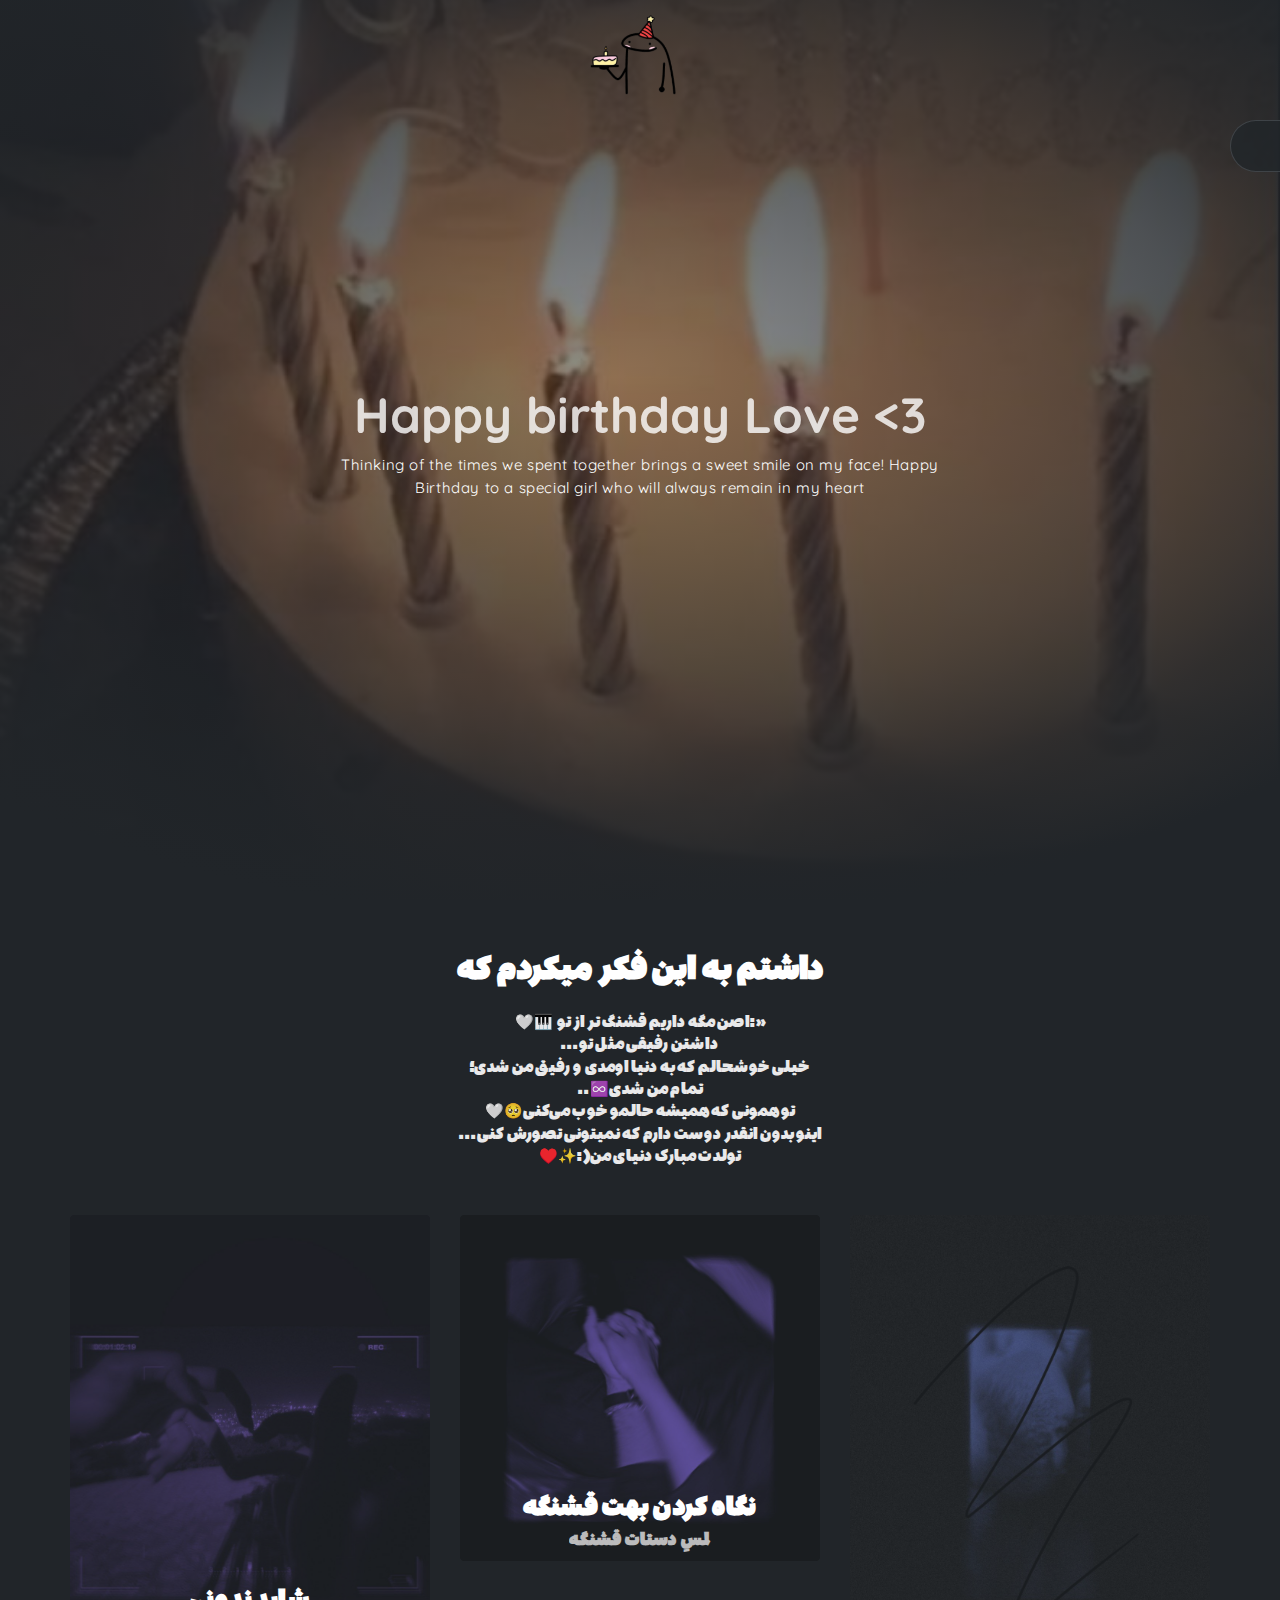
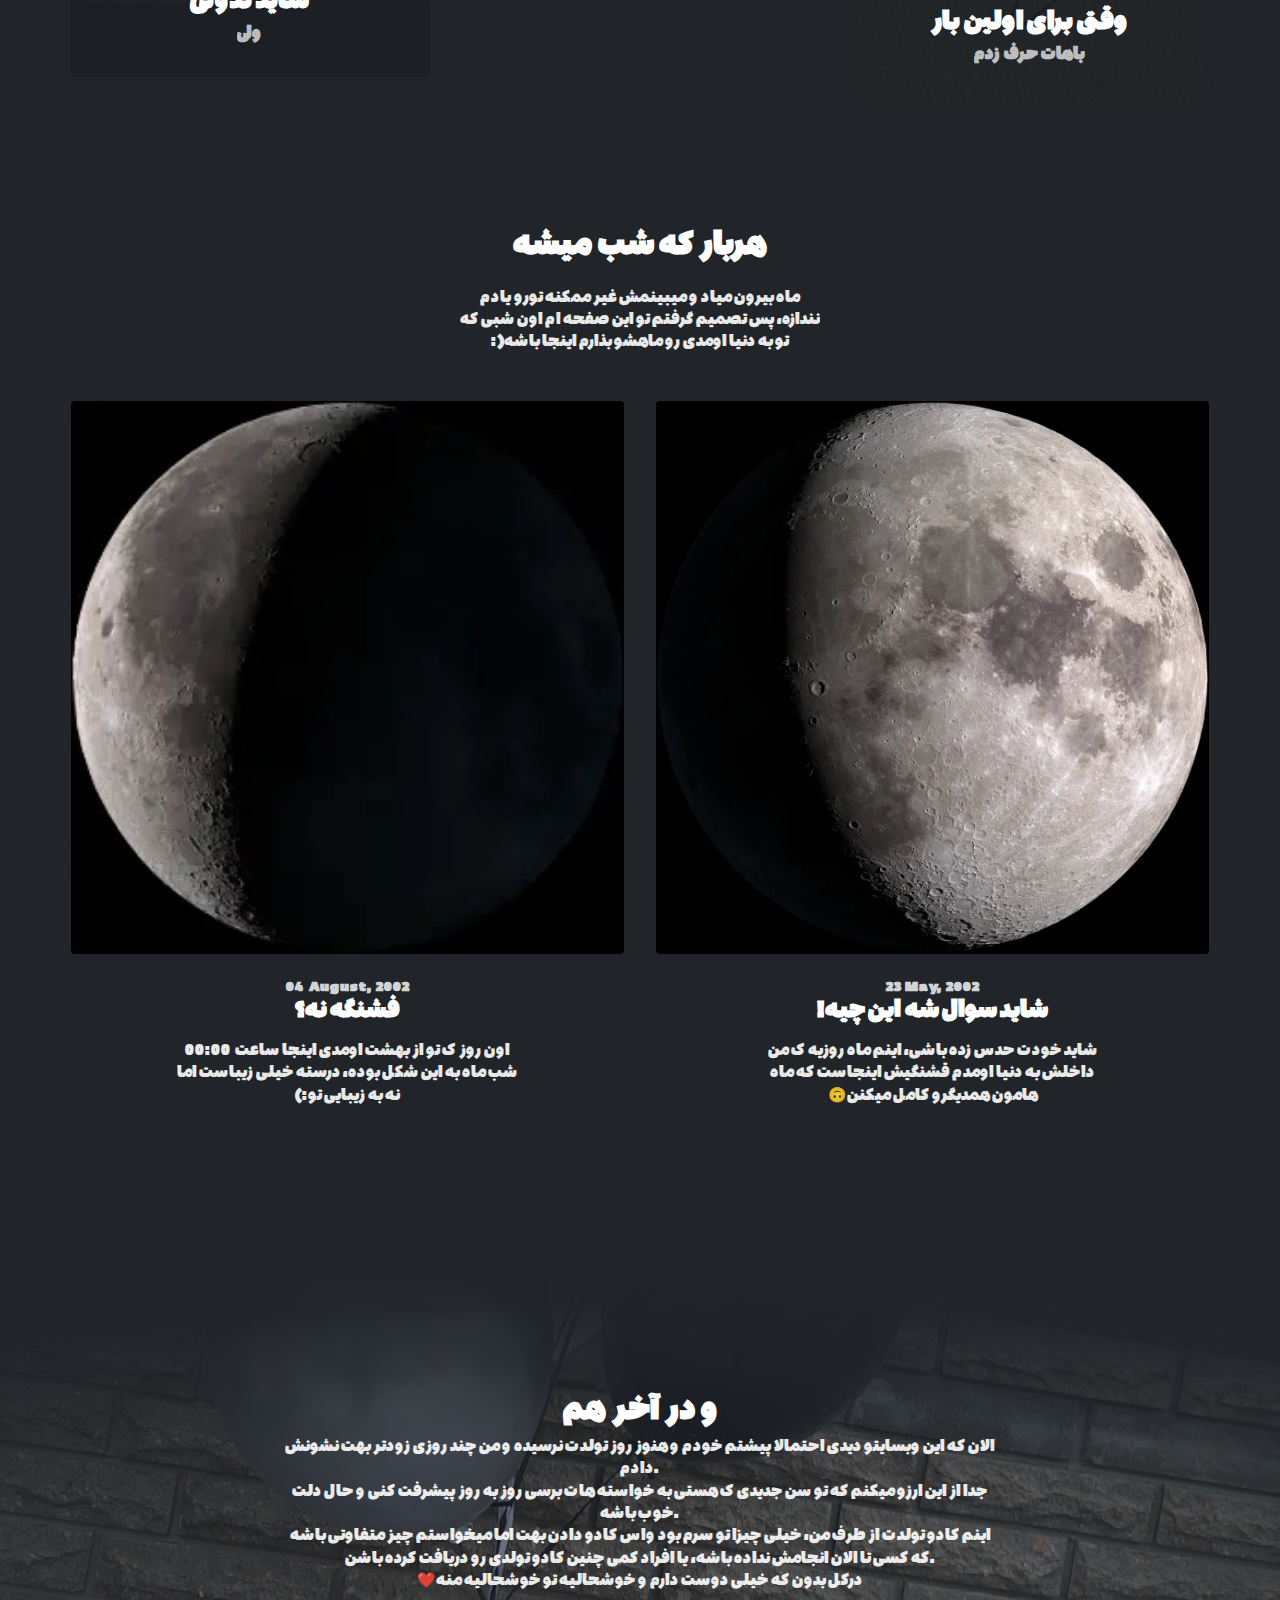
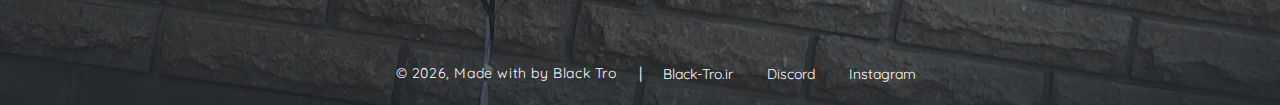
==== elina/index.html @ d447a55f "Add files via upload" ====
<!DOCTYPE html>
<html lang="en">
<head>
	<meta charset="utf-8">
    <meta name="viewport" content="width=device-width, initial-scale=1, shrink-to-fit=no">
    <meta name="description" content="Start your development with Dorang landing page.">
    <meta name="author" content="Devcrud">
    <title>Happy birthday Sahel :)</title>
    <!-- font icons -->
    <link rel="stylesheet" href="assets/vendors/themify-icons/css/themify-icons.css">
    <link rel="icon" type="image/jpg" href="assets/imgs/icon.jpg" />

    <!-- Bootstrap + Dorang main styles -->
	<link rel="stylesheet" href="assets/css/dorang.css">
    <style>
        @font-face {
            font-family: fedra;
            src: url(assets/fonts/Fedra.ttf);
        }
    </style>

</head>
<body data-spy="scroll" data-target=".navbar" data-offset="40" id="home" class="dark-theme">
    
    <!-- page navbar -->
    <nav class="page-navbar" data-spy="affix" data-offset-top="10">
        <ul class="nav-navbar container">
            <!-- <li class="nav-item"><a href="#" class="nav-link">Home</a></li>
            <li class="nav-item"><a href="#" class="nav-link">Explore</a></li> -->
            <li class="nav-item"><img src="assets/imgs/icon_fun.png" style="width: 100px;"></a></li>
            <!-- <li class="nav-item"><a href="#" class="nav-link">Journal</a></li>
            <li class="nav-item search">
                <a href="javascript:void(0)" class="nav-link search-toggle"><i class="ti-search"></i> Search</a>
                <div class="search-wrapper">
                    <form>
                        <input type="search" class="form-control" name="" placeholder="hit enter to search">
                    </form>
                </div>
            </li> -->
        </ul>
    </nav><!-- end of page navbar -->

    <div class="theme-selector">
        <a href="javascript:void(0)" class="spinner">
            <i class="ti-paint-bucket"></i>
        </a>
        <div class="body">
            <a href="javascript:void(0)" class="light"></a>
            <a href="javascript:void(0)" class="dark"></a>
        </div>
    </div>  

    <!-- page header -->
    <header class="header">
        <div class="overlay"></div>
        <div class="header-content">
            <h1 class="header-title">Happy birthday Love <3</h1>
            <p class="header-subtitle">Thinking of the times
                we spent together
                brings a sweet smile
                on my face!
                Happy Birthday
                to a special girl
                who will always
                remain in my heart</p>

            <!-- <button class="btn btn-theme-color modal-toggle"><i class="ti-control-play text-danger"></i> Watch Video</button> -->

        </div>
    </header><!-- end of page header -->

    <!-- modal -->
    <div class="modalBox">
        <div class="modalBox-body">
            <iframe width="100%" height="450px" class="border-0" 
            src="https://www.youtube.com/embed/tgbNyZ7vqY?controls=0">
            </iframe>
        </div>          
    </div><!-- end of modal -->

    <!-- page container -->
    <div class="container page-container">
        <div class="col-md-10 col-lg-8 m-auto" style="font-family: fedra;">
            <h6 class="title mb-4">داشتم به این فکر میکردم که</h6>
            <p class="mb-5"> 🤍🎹 اصن مگه داریم قشنگ تر از تو:» <br>

                ...داشتن رفیقی مثل تو <br>
                
                خیلی خوشحالم که به دنیا اومدی و رفیق من شدی؛<br>
                
                 ..♾️تمام من شدی<br>
                
                 🤍🥺تو همونی که همیشه حالمو خوب می‌کنی<br>
                
                 ...اینو بدون انقدر دوست دارم که نمیتونی  تصورش کنی<br>
                
                 ♥️✨:)تولدت مبارک دنیای من</p>
        </div>  

        <!-- row -->
        <div class="row mb-4">
            <div class="col-md-4">
                <a href="javascript:void(0)" class="overlay-img">
                    <img src="assets/imgs/img1.jpg" alt="Download free bootstrap 4 landing page, free boootstrap 4 templates, Download free bootstrap 4.1 landing page, free boootstrap 4.1.1 templates, weber Landing page">  
                    <div class="overlay"></div> 
                    <div class="des" style="font-family: fedra;">
                        <h1 class="title">شاید ندونی</h1>
                        <h6 class="subtitle">ولی</p>
                        <p>تنها دلخوشیم تو این زندگی فقط بودن توعه ؛<br>
                            🦋💙!...آره خود تو</p>
                    </div>          
                </a>
            </div>
            <div class="col-md-4">
                <a href="javascript:void(0)" class="overlay-img">
                    <img src="assets/imgs/img2.jpg" alt="Download free bootstrap 4 landing page, free boootstrap 4 templates, Download free bootstrap 4.1 landing page, free boootstrap 4.1.1 templates, weber Landing page">  
                    <div class="overlay"></div> 
                    <div class="des" style="font-family: fedra;">
                        <h1 class="title">نگاه کردن بهت قشنگه</h1>
                        <h6 class="subtitle">لمسِ دستات قشنگه</p>
                        <p>بغل کردنت قشنگه، بوسیدنت قشنگه، همه چیت قشنگه، اصن تو یه پَک کامل از قشنگی های این دنیایی</p><p>💜✨</p>
                    </div>          
                </a>
            </div>
            <div class="col-md-4">
                <a href="javascript:void(0)" class="overlay-img">
                    <img src="assets/imgs/img3.jpg" alt="Download free bootstrap 4 landing page, free boootstrap 4 templates, Download free bootstrap 4.1 landing page, free boootstrap 4.1.1 templates, weber Landing page">  
                    <div class="overlay"></div> 
                    <div class="des" style="font-family: fedra;">
                        <h1 class="title">وقتی برای اولین بار</h1>
                        <h6 class="subtitle">باهات حرف زدم</p>
                        </p>فکرشم نمیکردم  قراره یه روزی انقدر
                        <br> <<<❤️...واسم مهم شی</p>
                    </div>          
                </a>
            </div>          
        </div><!-- end of row -->

        <!-- <a href="#">Load More <i class="ti-angle-double-right angle"></i></a> -->


        <div class="col-md-10 col-lg-8 m-auto" style="font-family: fedra;">
            <h6 class="title mb-4 mt-5 pt-5">هربار که شب میشه</h6>
            <p class="mb-5">ماه بیرون میاد و میبینمش غیر ممکنه تورو یادم<br> نندازه، پس تصمیم گرفتم تو این صفحه ام اون شبی که<br> :)تو به دنیا اومدی رو ماهشو بذارم اینجا باشه</p>
        </div>

        <!-- row -->
        <div class="row mb-5" style="font-family: fedra;">
            <div class="col-md-6">
                <a href="javascript:void(0)" class="card">
                    <img src="assets/imgs/sahelmoon.webp" class="card-img" alt="Download free bootstrap 4 landing page, free boootstrap 4 templates, Download free bootstrap 4.1 landing page, free boootstrap 4.1.1 templates, weber Landing page">
                    <div class="card-body">
                        <h6 class="card-subtitle">04 August, 2002</h6>
                        <h3 class="card-title">فشنگه نه؟</h3>
                        <p>اون روز ک تو از بهشت اومدی اینجا ساعت 00:00<br> شب ماه به این شکل بوده، درسته خیلی زیباست اما<br> (:نه به زیبایی تو</p>
                    </div>                  
                </a>
            </div>  
            <div class="col-md-6">
                <a href="javascript:void(0)" class="card">
                    <img src="assets/imgs/blacktromoon.webp" class="card-img" alt="Download free bootstrap 4 landing page, free boootstrap 4 templates, Download free bootstrap 4.1 landing page, free boootstrap 4.1.1 templates, weber Landing page">
                    <div class="card-body">
                        <h6 class="card-subtitle">23 May, 2002</h6>
                        <h3 class="card-title">!شاید سوال شه این چیه</h3>
                        <p>شاید خودت حدس زده باشی، اینم ماه روزیه ک من<br> داخلش به دنیا اومدم قشنگیش اینجاست که ماه<br> 🙃هامون همدیگرو کامل میکنن</p>
                    </div>                  
                </a>
            </div>  
        </div><!-- end of row -->

     <!--    <a href="#">All Posts <i class="ti-angle-double-right angle"></i></a> -->

    </div> <!-- end of page container -->

    <!--footer & pre footer -->
    <div class="contact-section">
        <div class="overlay"></div>
        <!-- container -->
        <div class="container">
            <div class="col-md-10 col-lg-8 m-auto" style="font-family: fedra;">
                <h6 class="title mb-2">و در آخر هم</h6>
                <p class="mb-5">الان که این وبسایتو دیدی احتمالا پیشتم خودم و هنوز روز تولدت نرسیده و من چند روزی زودتر بهت نشونش دادم.<br> جدا از این ارزو میکنم که تو سن جدیدی ک هستی به خواسته هات برسی روز به روز پیشرفت کنی و حال دلت خوب باشه.<br> اینم کادو تولدت از طرف من، خیلی چیزا تو سرم بود واس کادو دادن بهت اما میخواستم چیز متفاوتی باشه که کسی تا الان انجامش نداده باشه، یا افراد کمی چنین کادو تولدی رو دریافت کرده باشن.<br> ❤️درکل بدون که خیلی دوست دارم و خوشحالیه تو خوشحالیه منه</p>
                <!-- <form action="" class="form-group">
                    <input type="text" size="50" class="form-control" placeholder="Your Name" required>
                    <input type="email" class="form-control" placeholder="Enter Email"requried>
                    <textarea name="comment" id="comment" rows="6"   class="form-control" placeholder="Write Something"></textarea>
                    <input type="submit" value="Send Message" class="form-control">
                </form> -->
            </div>

            <!-- footer -->
            <footer class="footer">
                <p class="infos">&copy; <script>document.write(new Date().getFullYear())</script>, Made with <i class="ti-heart text-danger"></i> by <a href="http://www.black-tro.ir">Black Tro</a></p>       
                <span>|</span>  
                <div class="links">
                    <a href="https://black-tro.ir">Black-Tro.ir</a>
                    <a href="https://discord.gg/Htw5gNyqU7">Discord</a>
                    <a href="https://instagram.com/theblack_tro?utm_medium=copy_link">Instagram</a>
                </div>
            </footer><!-- end of footer -->

        </div><!-- end of container -->
    </div><!-- end of pre footer -->

    <!-- core  -->
    <script src="assets/vendors/jquery/jquery-3.4.1.js"></script>
    <script src="assets/vendors/bootstrap/bootstrap.bundle.js"></script>

    <!-- bootstrap affix -->
    <script src="assets/vendors/bootstrap/bootstrap.affix.js"></script>

    <!-- Dorang js -->
    <script src="assets/js/dorang.js"></script>

</body>
</html>
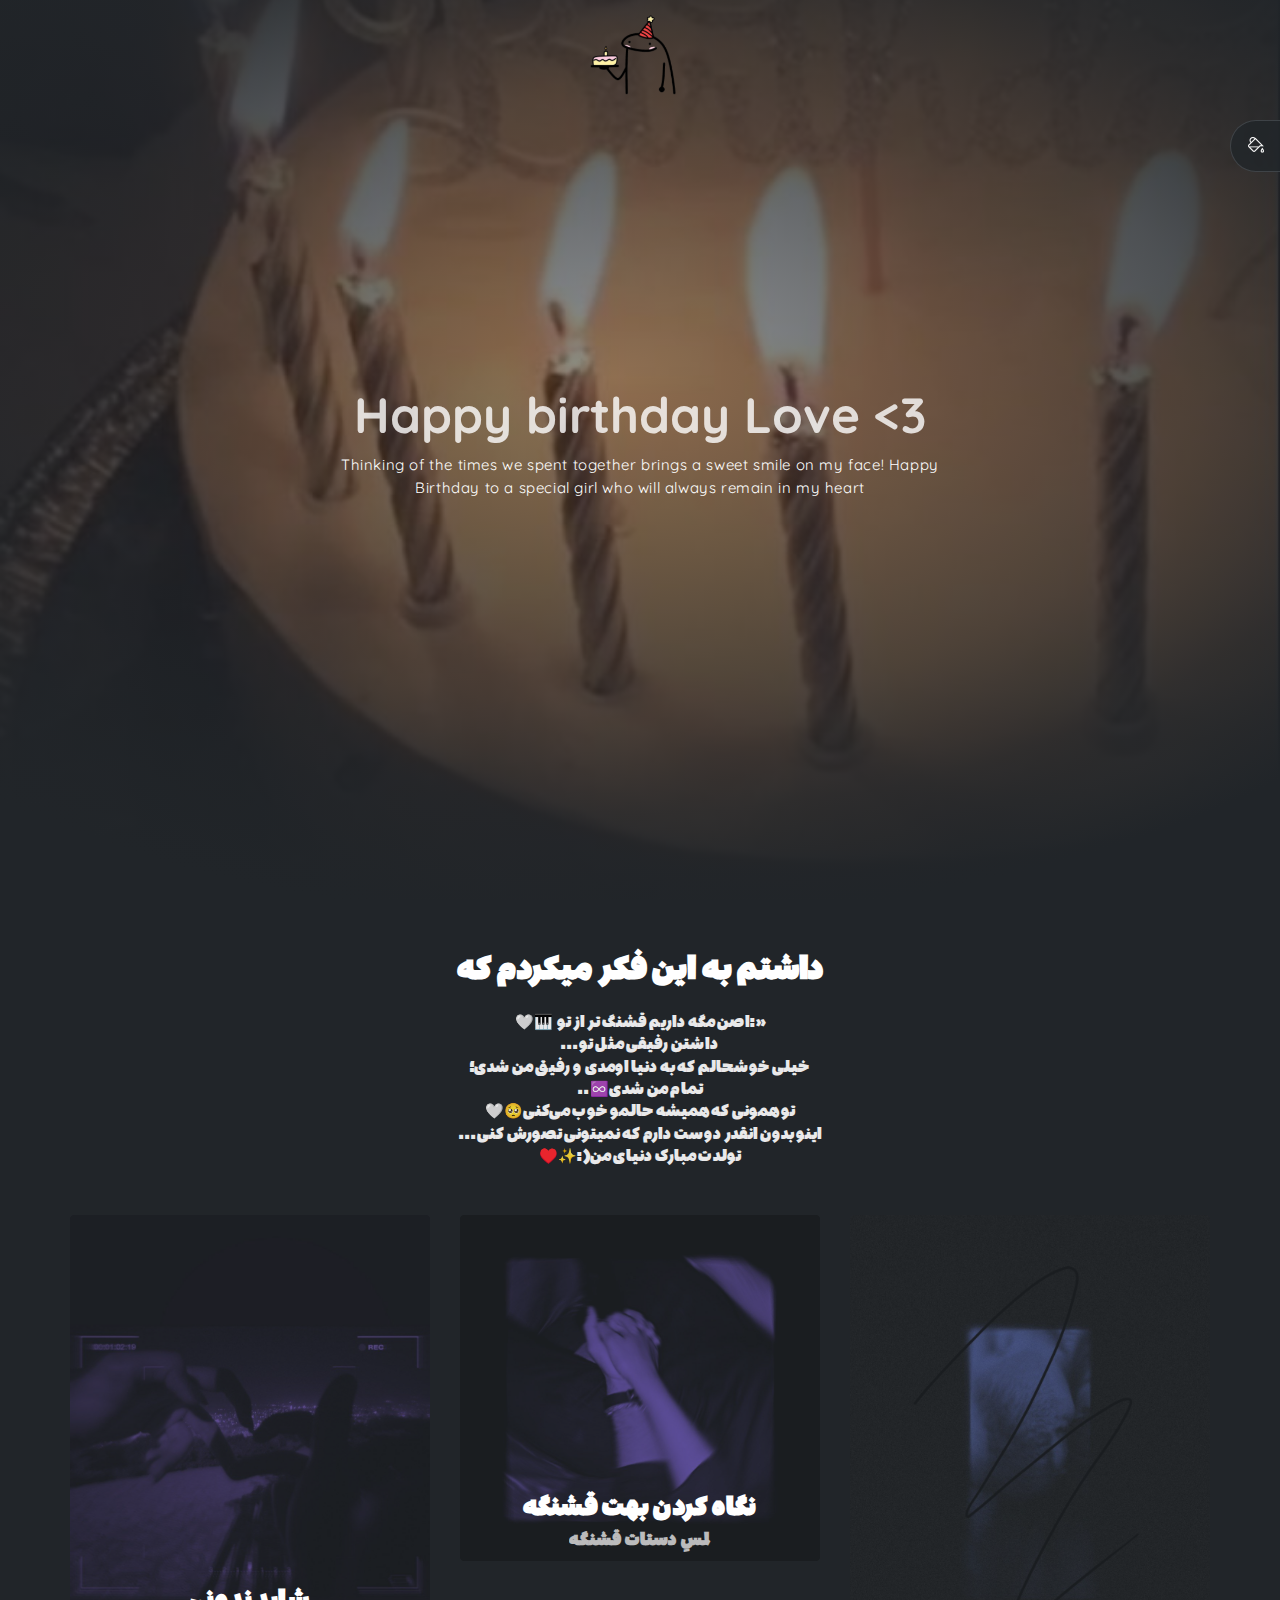
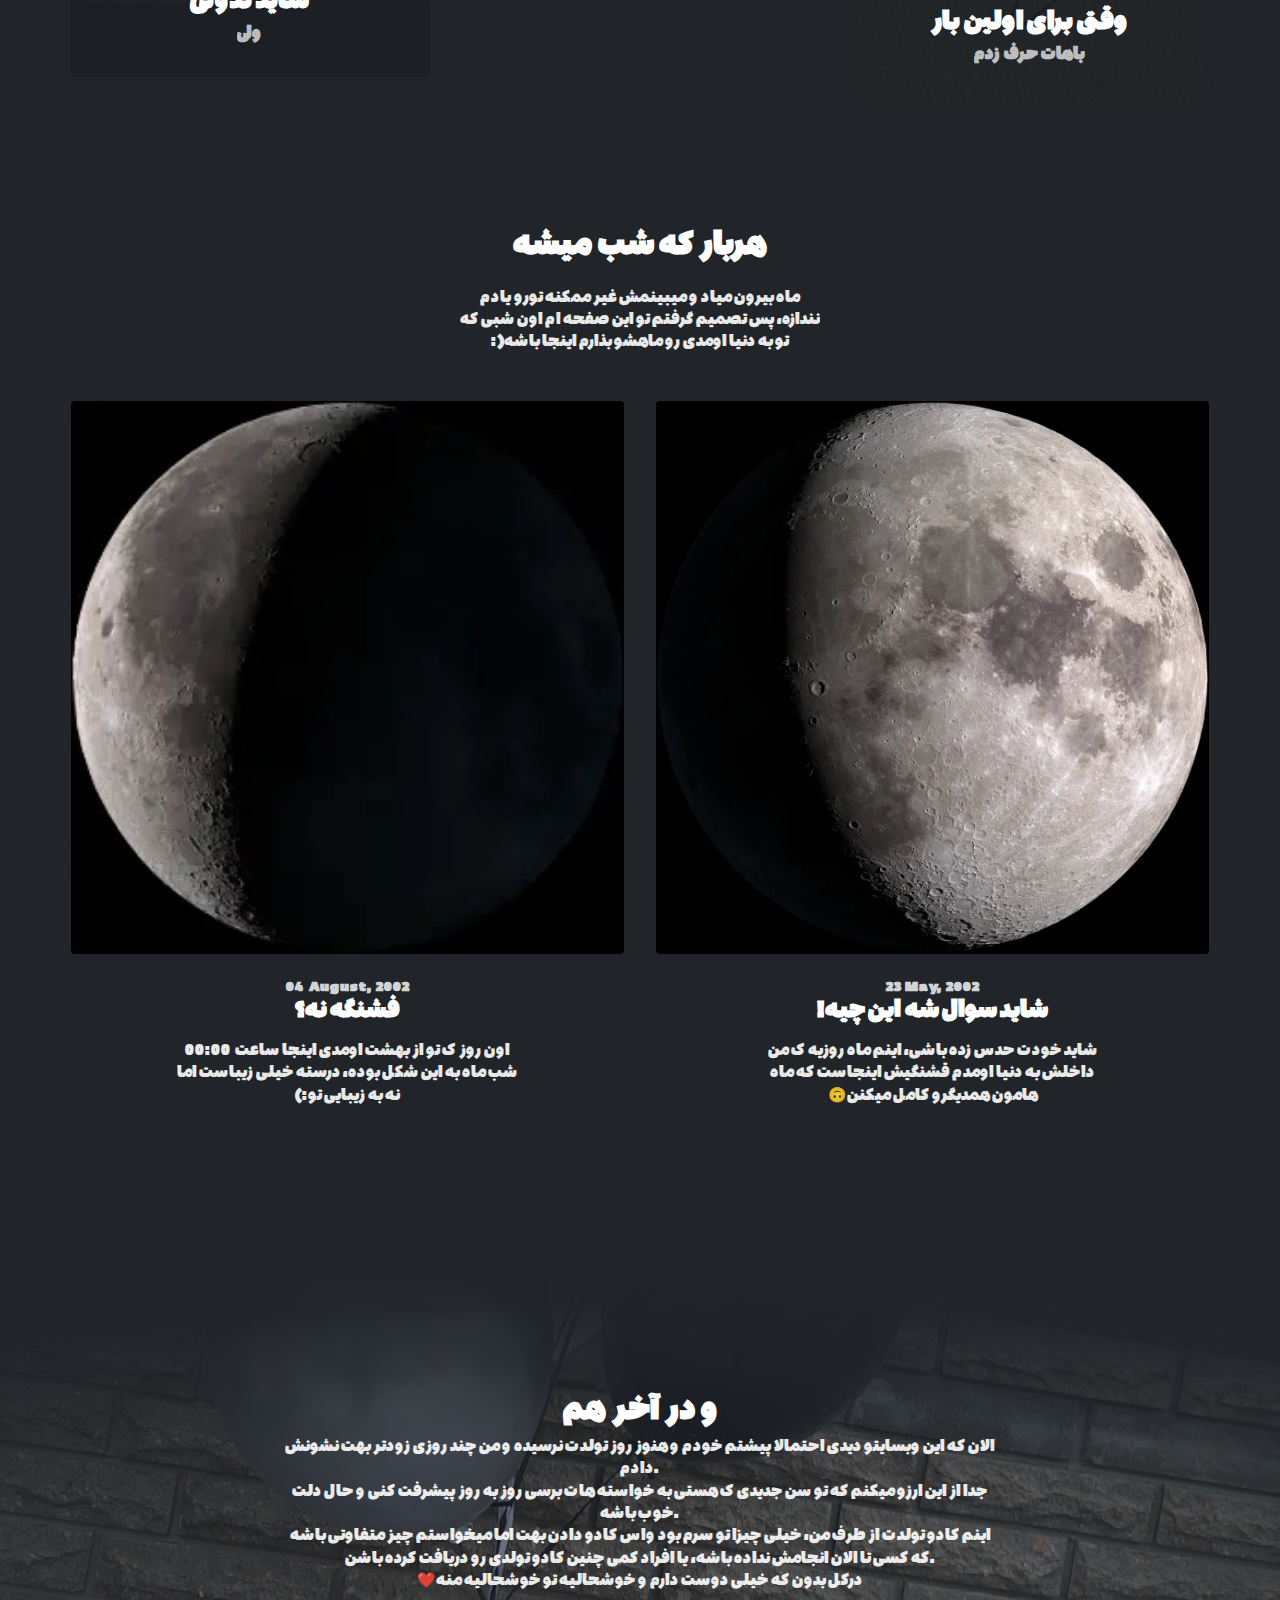
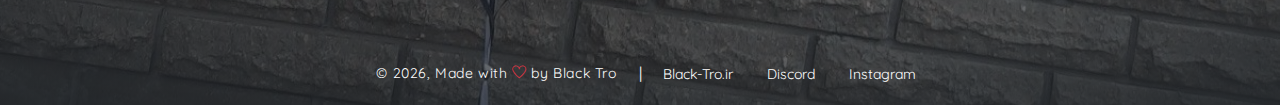
==== commit 78d50eb1: "Update index.html" ====
--- a/elina/index.html
+++ b/elina/index.html
@@ -190,7 +190,7 @@
 
             <!-- footer -->
             <footer class="footer">
-                <p class="infos">&copy; <script>document.write(new Date().getFullYear())</script>, Made with <i class="ti-heart text-danger"></i> by <a href="http://www.black-tro.ir">Black Tro</a></p>       
+                <p class="infos">&copy; <script>document.write(new Date().getFullYear())</script>, Made with <i class="ti-heart text-danger"></i> by <a href="https://black-tro.ir">Black Tro</a></p>       
                 <span>|</span>  
                 <div class="links">
                     <a href="https://black-tro.ir">Black-Tro.ir</a>
--- a/elina/assets/vendors/themify-icons/css/themify-icons.css
+++ b/elina/assets/vendors/themify-icons/css/themify-icons.css
@@ -0,0 +1,1081 @@
+@font-face {
+	font-family: 'themify';
+	src:url("../fonts/themify.eot?-fvbane");
+	src:url("../fonts/themify.eot?#iefix-fvbane") format("embedded-opentype"),
+		url("../fonts/themify.woff?-fvbane") format("woff"),
+		url("../fonts/themify.ttf?-fvbane") format("truetype"),
+		url("../fonts/themify.svg?-fvbane#themify") format("svg");
+	font-weight: normal;
+	font-style: normal;
+}
+
+[class^="ti-"], [class*=" ti-"] {
+	font-family: 'themify';
+	speak: none;
+	font-style: normal;
+	font-weight: normal;
+	font-variant: normal;
+	text-transform: none;
+	line-height: 1;
+
+	/* Better Font Rendering =========== */
+	-webkit-font-smoothing: antialiased;
+	-moz-osx-font-smoothing: grayscale;
+}
+
+.ti-wand:before {
+	content: "\e600";
+}
+.ti-volume:before {
+	content: "\e601";
+}
+.ti-user:before {
+	content: "\e602";
+}
+.ti-unlock:before {
+	content: "\e603";
+}
+.ti-unlink:before {
+	content: "\e604";
+}
+.ti-trash:before {
+	content: "\e605";
+}
+.ti-thought:before {
+	content: "\e606";
+}
+.ti-target:before {
+	content: "\e607";
+}
+.ti-tag:before {
+	content: "\e608";
+}
+.ti-tablet:before {
+	content: "\e609";
+}
+.ti-star:before {
+	content: "\e60a";
+}
+.ti-spray:before {
+	content: "\e60b";
+}
+.ti-signal:before {
+	content: "\e60c";
+}
+.ti-shopping-cart:before {
+	content: "\e60d";
+}
+.ti-shopping-cart-full:before {
+	content: "\e60e";
+}
+.ti-settings:before {
+	content: "\e60f";
+}
+.ti-search:before {
+	content: "\e610";
+}
+.ti-zoom-in:before {
+	content: "\e611";
+}
+.ti-zoom-out:before {
+	content: "\e612";
+}
+.ti-cut:before {
+	content: "\e613";
+}
+.ti-ruler:before {
+	content: "\e614";
+}
+.ti-ruler-pencil:before {
+	content: "\e615";
+}
+.ti-ruler-alt:before {
+	content: "\e616";
+}
+.ti-bookmark:before {
+	content: "\e617";
+}
+.ti-bookmark-alt:before {
+	content: "\e618";
+}
+.ti-reload:before {
+	content: "\e619";
+}
+.ti-plus:before {
+	content: "\e61a";
+}
+.ti-pin:before {
+	content: "\e61b";
+}
+.ti-pencil:before {
+	content: "\e61c";
+}
+.ti-pencil-alt:before {
+	content: "\e61d";
+}
+.ti-paint-roller:before {
+	content: "\e61e";
+}
+.ti-paint-bucket:before {
+	content: "\e61f";
+}
+.ti-na:before {
+	content: "\e620";
+}
+.ti-mobile:before {
+	content: "\e621";
+}
+.ti-minus:before {
+	content: "\e622";
+}
+.ti-medall:before {
+	content: "\e623";
+}
+.ti-medall-alt:before {
+	content: "\e624";
+}
+.ti-marker:before {
+	content: "\e625";
+}
+.ti-marker-alt:before {
+	content: "\e626";
+}
+.ti-arrow-up:before {
+	content: "\e627";
+}
+.ti-arrow-right:before {
+	content: "\e628";
+}
+.ti-arrow-left:before {
+	content: "\e629";
+}
+.ti-arrow-down:before {
+	content: "\e62a";
+}
+.ti-lock:before {
+	content: "\e62b";
+}
+.ti-location-arrow:before {
+	content: "\e62c";
+}
+.ti-link:before {
+	content: "\e62d";
+}
+.ti-layout:before {
+	content: "\e62e";
+}
+.ti-layers:before {
+	content: "\e62f";
+}
+.ti-layers-alt:before {
+	content: "\e630";
+}
+.ti-key:before {
+	content: "\e631";
+}
+.ti-import:before {
+	content: "\e632";
+}
+.ti-image:before {
+	content: "\e633";
+}
+.ti-heart:before {
+	content: "\e634";
+}
+.ti-heart-broken:before {
+	content: "\e635";
+}
+.ti-hand-stop:before {
+	content: "\e636";
+}
+.ti-hand-open:before {
+	content: "\e637";
+}
+.ti-hand-drag:before {
+	content: "\e638";
+}
+.ti-folder:before {
+	content: "\e639";
+}
+.ti-flag:before {
+	content: "\e63a";
+}
+.ti-flag-alt:before {
+	content: "\e63b";
+}
+.ti-flag-alt-2:before {
+	content: "\e63c";
+}
+.ti-eye:before {
+	content: "\e63d";
+}
+.ti-export:before {
+	content: "\e63e";
+}
+.ti-exchange-vertical:before {
+	content: "\e63f";
+}
+.ti-desktop:before {
+	content: "\e640";
+}
+.ti-cup:before {
+	content: "\e641";
+}
+.ti-crown:before {
+	content: "\e642";
+}
+.ti-comments:before {
+	content: "\e643";
+}
+.ti-comment:before {
+	content: "\e644";
+}
+.ti-comment-alt:before {
+	content: "\e645";
+}
+.ti-close:before {
+	content: "\e646";
+}
+.ti-clip:before {
+	content: "\e647";
+}
+.ti-angle-up:before {
+	content: "\e648";
+}
+.ti-angle-right:before {
+	content: "\e649";
+}
+.ti-angle-left:before {
+	content: "\e64a";
+}
+.ti-angle-down:before {
+	content: "\e64b";
+}
+.ti-check:before {
+	content: "\e64c";
+}
+.ti-check-box:before {
+	content: "\e64d";
+}
+.ti-camera:before {
+	content: "\e64e";
+}
+.ti-announcement:before {
+	content: "\e64f";
+}
+.ti-brush:before {
+	content: "\e650";
+}
+.ti-briefcase:before {
+	content: "\e651";
+}
+.ti-bolt:before {
+	content: "\e652";
+}
+.ti-bolt-alt:before {
+	content: "\e653";
+}
+.ti-blackboard:before {
+	content: "\e654";
+}
+.ti-bag:before {
+	content: "\e655";
+}
+.ti-move:before {
+	content: "\e656";
+}
+.ti-arrows-vertical:before {
+	content: "\e657";
+}
+.ti-arrows-horizontal:before {
+	content: "\e658";
+}
+.ti-fullscreen:before {
+	content: "\e659";
+}
+.ti-arrow-top-right:before {
+	content: "\e65a";
+}
+.ti-arrow-top-left:before {
+	content: "\e65b";
+}
+.ti-arrow-circle-up:before {
+	content: "\e65c";
+}
+.ti-arrow-circle-right:before {
+	content: "\e65d";
+}
+.ti-arrow-circle-left:before {
+	content: "\e65e";
+}
+.ti-arrow-circle-down:before {
+	content: "\e65f";
+}
+.ti-angle-double-up:before {
+	content: "\e660";
+}
+.ti-angle-double-right:before {
+	content: "\e661";
+}
+.ti-angle-double-left:before {
+	content: "\e662";
+}
+.ti-angle-double-down:before {
+	content: "\e663";
+}
+.ti-zip:before {
+	content: "\e664";
+}
+.ti-world:before {
+	content: "\e665";
+}
+.ti-wheelchair:before {
+	content: "\e666";
+}
+.ti-view-list:before {
+	content: "\e667";
+}
+.ti-view-list-alt:before {
+	content: "\e668";
+}
+.ti-view-grid:before {
+	content: "\e669";
+}
+.ti-uppercase:before {
+	content: "\e66a";
+}
+.ti-upload:before {
+	content: "\e66b";
+}
+.ti-underline:before {
+	content: "\e66c";
+}
+.ti-truck:before {
+	content: "\e66d";
+}
+.ti-timer:before {
+	content: "\e66e";
+}
+.ti-ticket:before {
+	content: "\e66f";
+}
+.ti-thumb-up:before {
+	content: "\e670";
+}
+.ti-thumb-down:before {
+	content: "\e671";
+}
+.ti-text:before {
+	content: "\e672";
+}
+.ti-stats-up:before {
+	content: "\e673";
+}
+.ti-stats-down:before {
+	content: "\e674";
+}
+.ti-split-v:before {
+	content: "\e675";
+}
+.ti-split-h:before {
+	content: "\e676";
+}
+.ti-smallcap:before {
+	content: "\e677";
+}
+.ti-shine:before {
+	content: "\e678";
+}
+.ti-shift-right:before {
+	content: "\e679";
+}
+.ti-shift-left:before {
+	content: "\e67a";
+}
+.ti-shield:before {
+	content: "\e67b";
+}
+.ti-notepad:before {
+	content: "\e67c";
+}
+.ti-server:before {
+	content: "\e67d";
+}
+.ti-quote-right:before {
+	content: "\e67e";
+}
+.ti-quote-left:before {
+	content: "\e67f";
+}
+.ti-pulse:before {
+	content: "\e680";
+}
+.ti-printer:before {
+	content: "\e681";
+}
+.ti-power-off:before {
+	content: "\e682";
+}
+.ti-plug:before {
+	content: "\e683";
+}
+.ti-pie-chart:before {
+	content: "\e684";
+}
+.ti-paragraph:before {
+	content: "\e685";
+}
+.ti-panel:before {
+	content: "\e686";
+}
+.ti-package:before {
+	content: "\e687";
+}
+.ti-music:before {
+	content: "\e688";
+}
+.ti-music-alt:before {
+	content: "\e689";
+}
+.ti-mouse:before {
+	content: "\e68a";
+}
+.ti-mouse-alt:before {
+	content: "\e68b";
+}
+.ti-money:before {
+	content: "\e68c";
+}
+.ti-microphone:before {
+	content: "\e68d";
+}
+.ti-menu:before {
+	content: "\e68e";
+}
+.ti-menu-alt:before {
+	content: "\e68f";
+}
+.ti-map:before {
+	content: "\e690";
+}
+.ti-map-alt:before {
+	content: "\e691";
+}
+.ti-loop:before {
+	content: "\e692";
+}
+.ti-location-pin:before {
+	content: "\e693";
+}
+.ti-list:before {
+	content: "\e694";
+}
+.ti-light-bulb:before {
+	content: "\e695";
+}
+.ti-Italic:before {
+	content: "\e696";
+}
+.ti-info:before {
+	content: "\e697";
+}
+.ti-infinite:before {
+	content: "\e698";
+}
+.ti-id-badge:before {
+	content: "\e699";
+}
+.ti-hummer:before {
+	content: "\e69a";
+}
+.ti-home:before {
+	content: "\e69b";
+}
+.ti-help:before {
+	content: "\e69c";
+}
+.ti-headphone:before {
+	content: "\e69d";
+}
+.ti-harddrives:before {
+	content: "\e69e";
+}
+.ti-harddrive:before {
+	content: "\e69f";
+}
+.ti-gift:before {
+	content: "\e6a0";
+}
+.ti-game:before {
+	content: "\e6a1";
+}
+.ti-filter:before {
+	content: "\e6a2";
+}
+.ti-files:before {
+	content: "\e6a3";
+}
+.ti-file:before {
+	content: "\e6a4";
+}
+.ti-eraser:before {
+	content: "\e6a5";
+}
+.ti-envelope:before {
+	content: "\e6a6";
+}
+.ti-download:before {
+	content: "\e6a7";
+}
+.ti-direction:before {
+	content: "\e6a8";
+}
+.ti-direction-alt:before {
+	content: "\e6a9";
+}
+.ti-dashboard:before {
+	content: "\e6aa";
+}
+.ti-control-stop:before {
+	content: "\e6ab";
+}
+.ti-control-shuffle:before {
+	content: "\e6ac";
+}
+.ti-control-play:before {
+	content: "\e6ad";
+}
+.ti-control-pause:before {
+	content: "\e6ae";
+}
+.ti-control-forward:before {
+	content: "\e6af";
+}
+.ti-control-backward:before {
+	content: "\e6b0";
+}
+.ti-cloud:before {
+	content: "\e6b1";
+}
+.ti-cloud-up:before {
+	content: "\e6b2";
+}
+.ti-cloud-down:before {
+	content: "\e6b3";
+}
+.ti-clipboard:before {
+	content: "\e6b4";
+}
+.ti-car:before {
+	content: "\e6b5";
+}
+.ti-calendar:before {
+	content: "\e6b6";
+}
+.ti-book:before {
+	content: "\e6b7";
+}
+.ti-bell:before {
+	content: "\e6b8";
+}
+.ti-basketball:before {
+	content: "\e6b9";
+}
+.ti-bar-chart:before {
+	content: "\e6ba";
+}
+.ti-bar-chart-alt:before {
+	content: "\e6bb";
+}
+.ti-back-right:before {
+	content: "\e6bc";
+}
+.ti-back-left:before {
+	content: "\e6bd";
+}
+.ti-arrows-corner:before {
+	content: "\e6be";
+}
+.ti-archive:before {
+	content: "\e6bf";
+}
+.ti-anchor:before {
+	content: "\e6c0";
+}
+.ti-align-right:before {
+	content: "\e6c1";
+}
+.ti-align-left:before {
+	content: "\e6c2";
+}
+.ti-align-justify:before {
+	content: "\e6c3";
+}
+.ti-align-center:before {
+	content: "\e6c4";
+}
+.ti-alert:before {
+	content: "\e6c5";
+}
+.ti-alarm-clock:before {
+	content: "\e6c6";
+}
+.ti-agenda:before {
+	content: "\e6c7";
+}
+.ti-write:before {
+	content: "\e6c8";
+}
+.ti-window:before {
+	content: "\e6c9";
+}
+.ti-widgetized:before {
+	content: "\e6ca";
+}
+.ti-widget:before {
+	content: "\e6cb";
+}
+.ti-widget-alt:before {
+	content: "\e6cc";
+}
+.ti-wallet:before {
+	content: "\e6cd";
+}
+.ti-video-clapper:before {
+	content: "\e6ce";
+}
+.ti-video-camera:before {
+	content: "\e6cf";
+}
+.ti-vector:before {
+	content: "\e6d0";
+}
+.ti-themify-logo:before {
+	content: "\e6d1";
+}
+.ti-themify-favicon:before {
+	content: "\e6d2";
+}
+.ti-themify-favicon-alt:before {
+	content: "\e6d3";
+}
+.ti-support:before {
+	content: "\e6d4";
+}
+.ti-stamp:before {
+	content: "\e6d5";
+}
+.ti-split-v-alt:before {
+	content: "\e6d6";
+}
+.ti-slice:before {
+	content: "\e6d7";
+}
+.ti-shortcode:before {
+	content: "\e6d8";
+}
+.ti-shift-right-alt:before {
+	content: "\e6d9";
+}
+.ti-shift-left-alt:before {
+	content: "\e6da";
+}
+.ti-ruler-alt-2:before {
+	content: "\e6db";
+}
+.ti-receipt:before {
+	content: "\e6dc";
+}
+.ti-pin2:before {
+	content: "\e6dd";
+}
+.ti-pin-alt:before {
+	content: "\e6de";
+}
+.ti-pencil-alt2:before {
+	content: "\e6df";
+}
+.ti-palette:before {
+	content: "\e6e0";
+}
+.ti-more:before {
+	content: "\e6e1";
+}
+.ti-more-alt:before {
+	content: "\e6e2";
+}
+.ti-microphone-alt:before {
+	content: "\e6e3";
+}
+.ti-magnet:before {
+	content: "\e6e4";
+}
+.ti-line-double:before {
+	content: "\e6e5";
+}
+.ti-line-dotted:before {
+	content: "\e6e6";
+}
+.ti-line-dashed:before {
+	content: "\e6e7";
+}
+.ti-layout-width-full:before {
+	content: "\e6e8";
+}
+.ti-layout-width-default:before {
+	content: "\e6e9";
+}
+.ti-layout-width-default-alt:before {
+	content: "\e6ea";
+}
+.ti-layout-tab:before {
+	content: "\e6eb";
+}
+.ti-layout-tab-window:before {
+	content: "\e6ec";
+}
+.ti-layout-tab-v:before {
+	content: "\e6ed";
+}
+.ti-layout-tab-min:before {
+	content: "\e6ee";
+}
+.ti-layout-slider:before {
+	content: "\e6ef";
+}
+.ti-layout-slider-alt:before {
+	content: "\e6f0";
+}
+.ti-layout-sidebar-right:before {
+	content: "\e6f1";
+}
+.ti-layout-sidebar-none:before {
+	content: "\e6f2";
+}
+.ti-layout-sidebar-left:before {
+	content: "\e6f3";
+}
+.ti-layout-placeholder:before {
+	content: "\e6f4";
+}
+.ti-layout-menu:before {
+	content: "\e6f5";
+}
+.ti-layout-menu-v:before {
+	content: "\e6f6";
+}
+.ti-layout-menu-separated:before {
+	content: "\e6f7";
+}
+.ti-layout-menu-full:before {
+	content: "\e6f8";
+}
+.ti-layout-media-right-alt:before {
+	content: "\e6f9";
+}
+.ti-layout-media-right:before {
+	content: "\e6fa";
+}
+.ti-layout-media-overlay:before {
+	content: "\e6fb";
+}
+.ti-layout-media-overlay-alt:before {
+	content: "\e6fc";
+}
+.ti-layout-media-overlay-alt-2:before {
+	content: "\e6fd";
+}
+.ti-layout-media-left-alt:before {
+	content: "\e6fe";
+}
+.ti-layout-media-left:before {
+	content: "\e6ff";
+}
+.ti-layout-media-center-alt:before {
+	content: "\e700";
+}
+.ti-layout-media-center:before {
+	content: "\e701";
+}
+.ti-layout-list-thumb:before {
+	content: "\e702";
+}
+.ti-layout-list-thumb-alt:before {
+	content: "\e703";
+}
+.ti-layout-list-post:before {
+	content: "\e704";
+}
+.ti-layout-list-large-image:before {
+	content: "\e705";
+}
+.ti-layout-line-solid:before {
+	content: "\e706";
+}
+.ti-layout-grid4:before {
+	content: "\e707";
+}
+.ti-layout-grid3:before {
+	content: "\e708";
+}
+.ti-layout-grid2:before {
+	content: "\e709";
+}
+.ti-layout-grid2-thumb:before {
+	content: "\e70a";
+}
+.ti-layout-cta-right:before {
+	content: "\e70b";
+}
+.ti-layout-cta-left:before {
+	content: "\e70c";
+}
+.ti-layout-cta-center:before {
+	content: "\e70d";
+}
+.ti-layout-cta-btn-right:before {
+	content: "\e70e";
+}
+.ti-layout-cta-btn-left:before {
+	content: "\e70f";
+}
+.ti-layout-column4:before {
+	content: "\e710";
+}
+.ti-layout-column3:before {
+	content: "\e711";
+}
+.ti-layout-column2:before {
+	content: "\e712";
+}
+.ti-layout-accordion-separated:before {
+	content: "\e713";
+}
+.ti-layout-accordion-merged:before {
+	content: "\e714";
+}
+.ti-layout-accordion-list:before {
+	content: "\e715";
+}
+.ti-ink-pen:before {
+	content: "\e716";
+}
+.ti-info-alt:before {
+	content: "\e717";
+}
+.ti-help-alt:before {
+	content: "\e718";
+}
+.ti-headphone-alt:before {
+	content: "\e719";
+}
+.ti-hand-point-up:before {
+	content: "\e71a";
+}
+.ti-hand-point-right:before {
+	content: "\e71b";
+}
+.ti-hand-point-left:before {
+	content: "\e71c";
+}
+.ti-hand-point-down:before {
+	content: "\e71d";
+}
+.ti-gallery:before {
+	content: "\e71e";
+}
+.ti-face-smile:before {
+	content: "\e71f";
+}
+.ti-face-sad:before {
+	content: "\e720";
+}
+.ti-credit-card:before {
+	content: "\e721";
+}
+.ti-control-skip-forward:before {
+	content: "\e722";
+}
+.ti-control-skip-backward:before {
+	content: "\e723";
+}
+.ti-control-record:before {
+	content: "\e724";
+}
+.ti-control-eject:before {
+	content: "\e725";
+}
+.ti-comments-smiley:before {
+	content: "\e726";
+}
+.ti-brush-alt:before {
+	content: "\e727";
+}
+.ti-youtube:before {
+	content: "\e728";
+}
+.ti-vimeo:before {
+	content: "\e729";
+}
+.ti-twitter:before {
+	content: "\e72a";
+}
+.ti-time:before {
+	content: "\e72b";
+}
+.ti-tumblr:before {
+	content: "\e72c";
+}
+.ti-skype:before {
+	content: "\e72d";
+}
+.ti-share:before {
+	content: "\e72e";
+}
+.ti-share-alt:before {
+	content: "\e72f";
+}
+.ti-rocket:before {
+	content: "\e730";
+}
+.ti-pinterest:before {
+	content: "\e731";
+}
+.ti-new-window:before {
+	content: "\e732";
+}
+.ti-microsoft:before {
+	content: "\e733";
+}
+.ti-list-ol:before {
+	content: "\e734";
+}
+.ti-linkedin:before {
+	content: "\e735";
+}
+.ti-layout-sidebar-2:before {
+	content: "\e736";
+}
+.ti-layout-grid4-alt:before {
+	content: "\e737";
+}
+.ti-layout-grid3-alt:before {
+	content: "\e738";
+}
+.ti-layout-grid2-alt:before {
+	content: "\e739";
+}
+.ti-layout-column4-alt:before {
+	content: "\e73a";
+}
+.ti-layout-column3-alt:before {
+	content: "\e73b";
+}
+.ti-layout-column2-alt:before {
+	content: "\e73c";
+}
+.ti-instagram:before {
+	content: "\e73d";
+}
+.ti-google:before {
+	content: "\e73e";
+}
+.ti-github:before {
+	content: "\e73f";
+}
+.ti-flickr:before {
+	content: "\e740";
+}
+.ti-facebook:before {
+	content: "\e741";
+}
+.ti-dropbox:before {
+	content: "\e742";
+}
+.ti-dribbble:before {
+	content: "\e743";
+}
+.ti-apple:before {
+	content: "\e744";
+}
+.ti-android:before {
+	content: "\e745";
+}
+.ti-save:before {
+	content: "\e746";
+}
+.ti-save-alt:before {
+	content: "\e747";
+}
+.ti-yahoo:before {
+	content: "\e748";
+}
+.ti-wordpress:before {
+	content: "\e749";
+}
+.ti-vimeo-alt:before {
+	content: "\e74a";
+}
+.ti-twitter-alt:before {
+	content: "\e74b";
+}
+.ti-tumblr-alt:before {
+	content: "\e74c";
+}
+.ti-trello:before {
+	content: "\e74d";
+}
+.ti-stack-overflow:before {
+	content: "\e74e";
+}
+.ti-soundcloud:before {
+	content: "\e74f";
+}
+.ti-sharethis:before {
+	content: "\e750";
+}
+.ti-sharethis-alt:before {
+	content: "\e751";
+}
+.ti-reddit:before {
+	content: "\e752";
+}
+.ti-pinterest-alt:before {
+	content: "\e753";
+}
+.ti-microsoft-alt:before {
+	content: "\e754";
+}
+.ti-linux:before {
+	content: "\e755";
+}
+.ti-jsfiddle:before {
+	content: "\e756";
+}
+.ti-joomla:before {
+	content: "\e757";
+}
+.ti-html5:before {
+	content: "\e758";
+}
+.ti-flickr-alt:before {
+	content: "\e759";
+}
+.ti-email:before {
+	content: "\e75a";
+}
+.ti-drupal:before {
+	content: "\e75b";
+}
+.ti-dropbox-alt:before {
+	content: "\e75c";
+}
+.ti-css3:before {
+	content: "\e75d";
+}
+.ti-rss:before {
+	content: "\e75e";
+}
+.ti-rss-alt:before {
+	content: "\e75f";
+}
